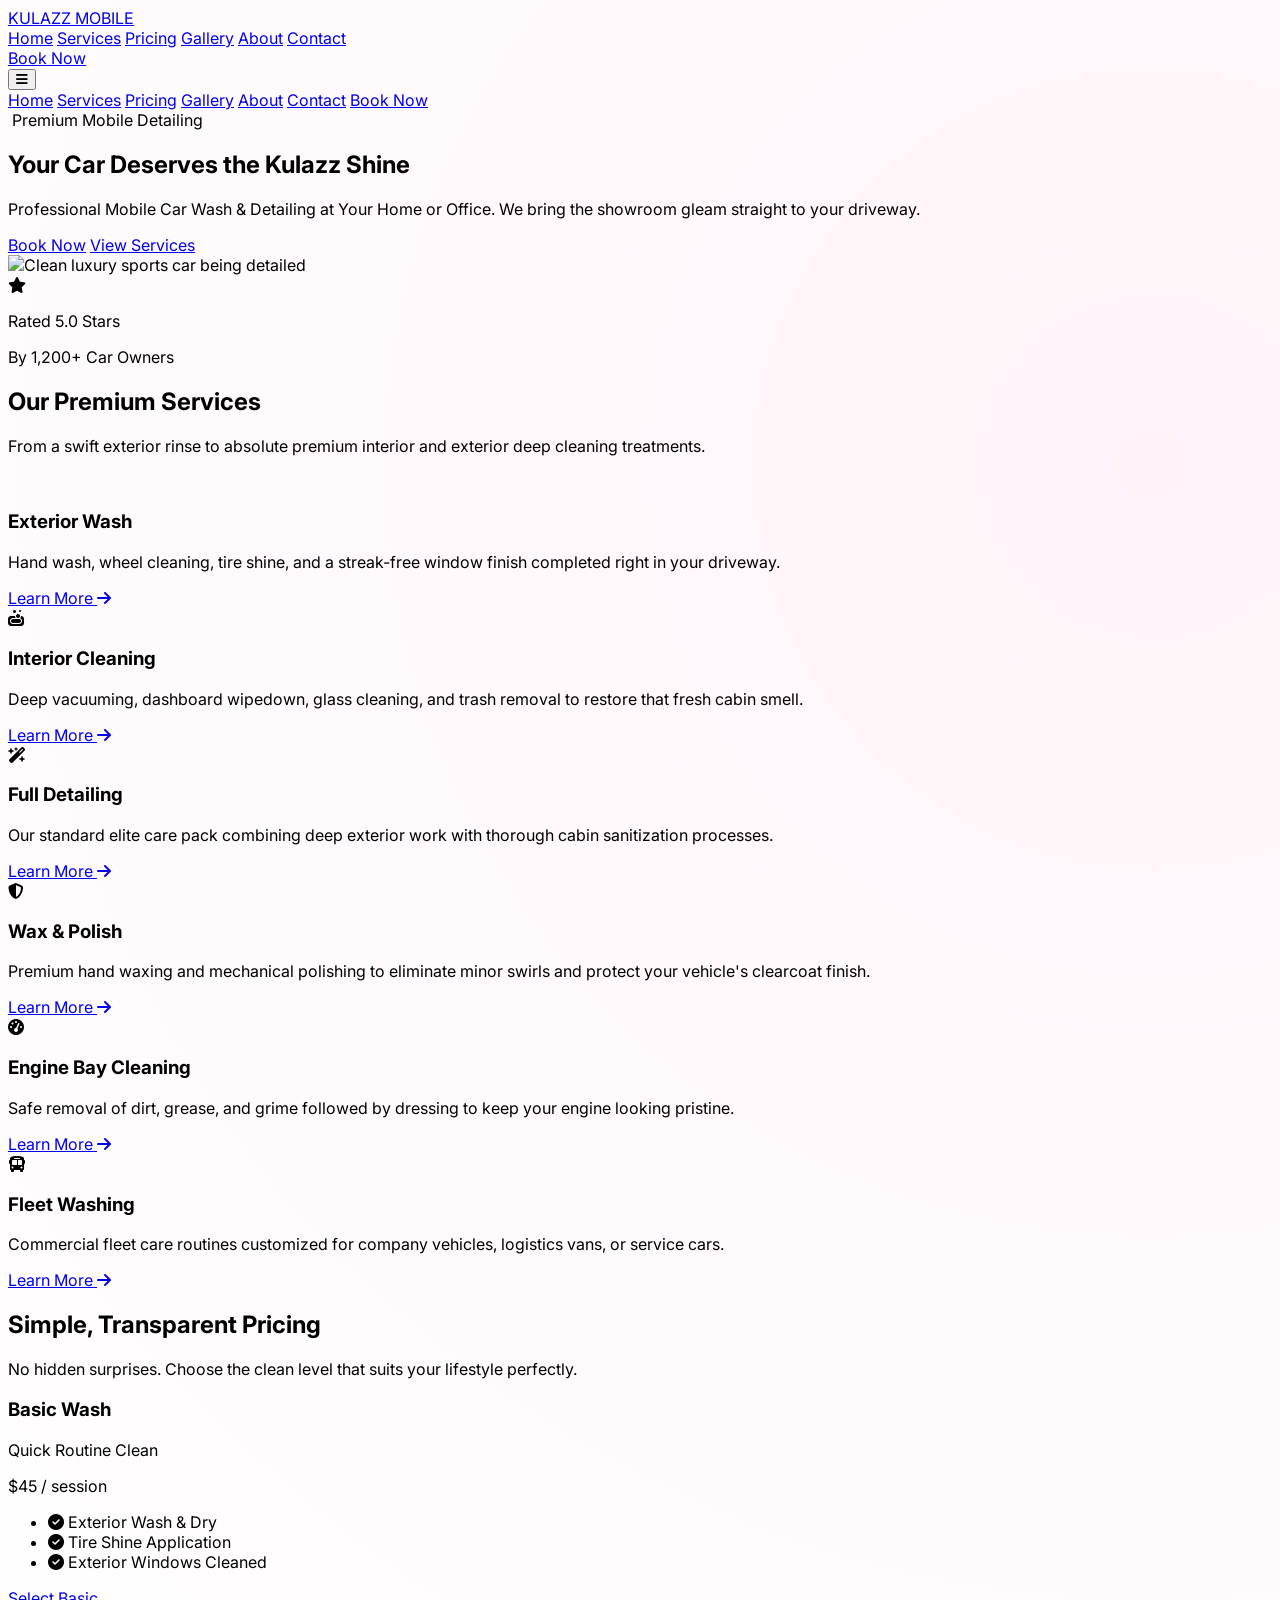
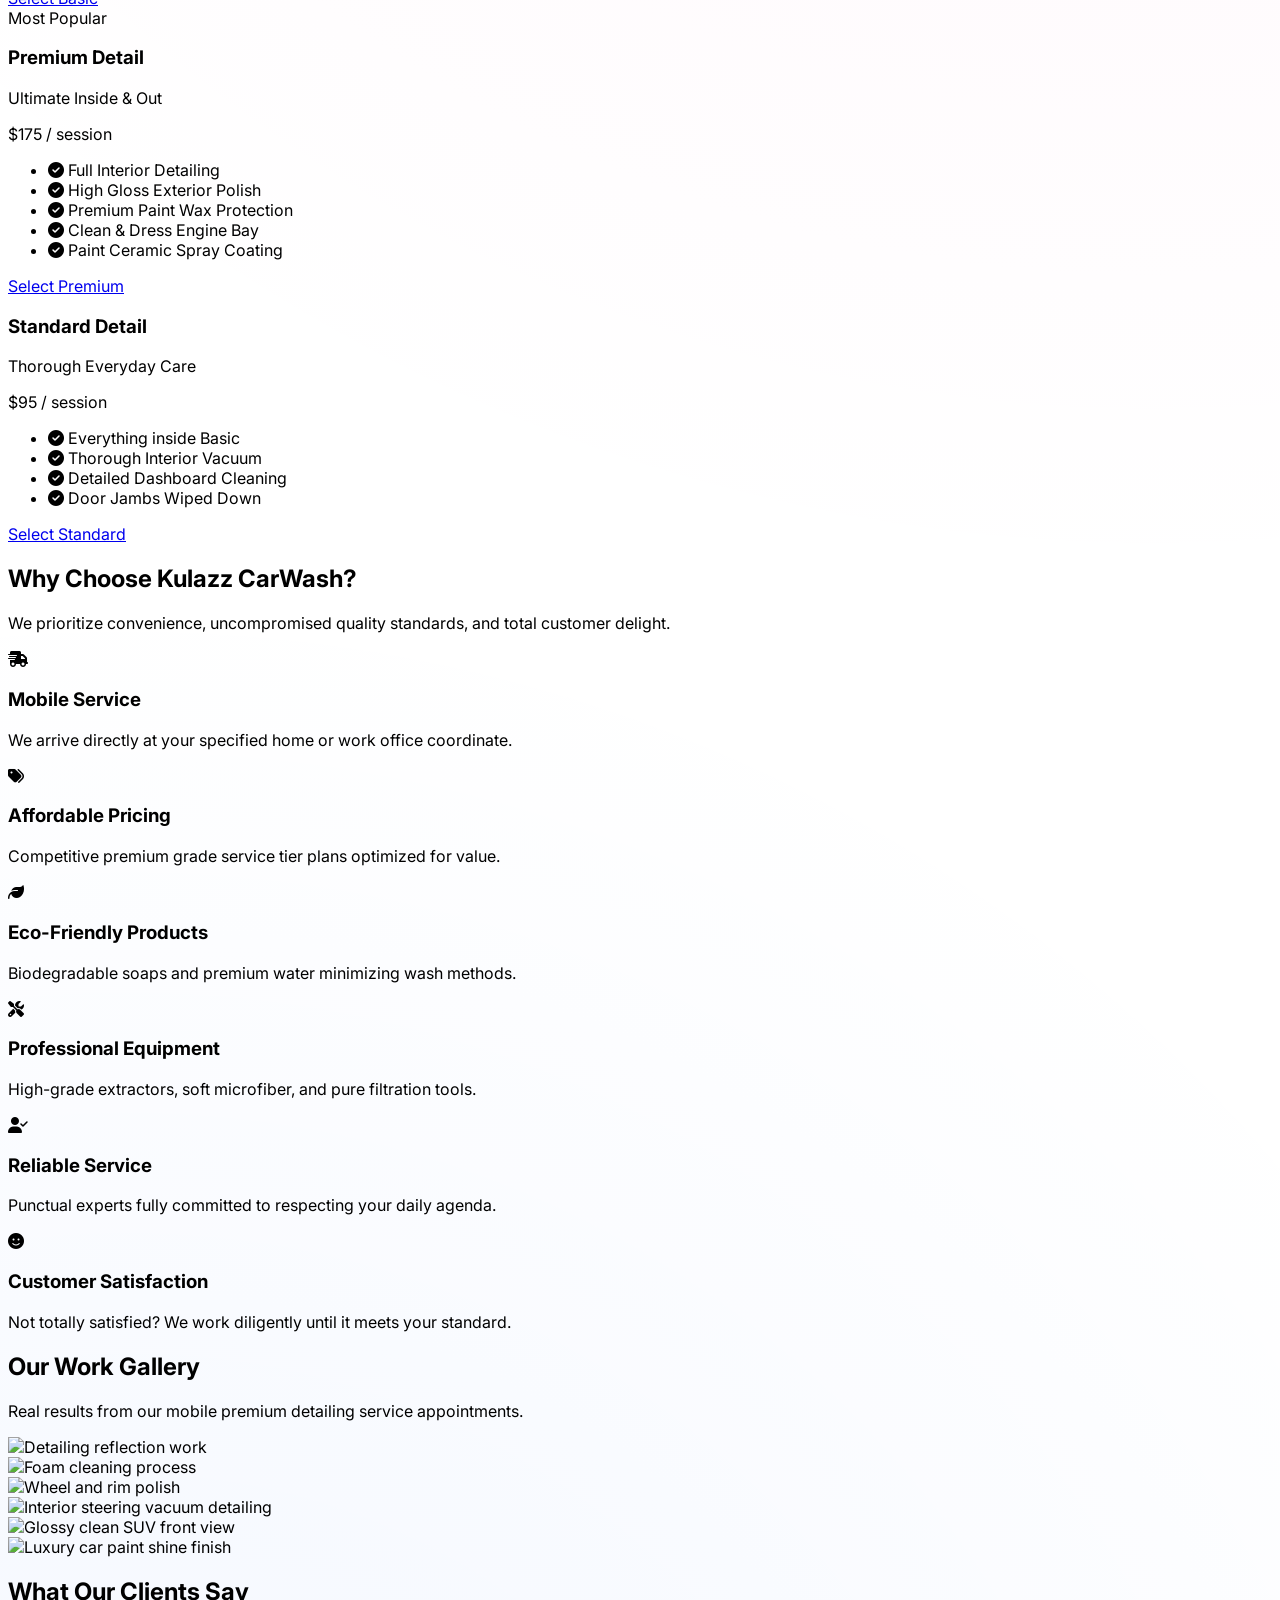
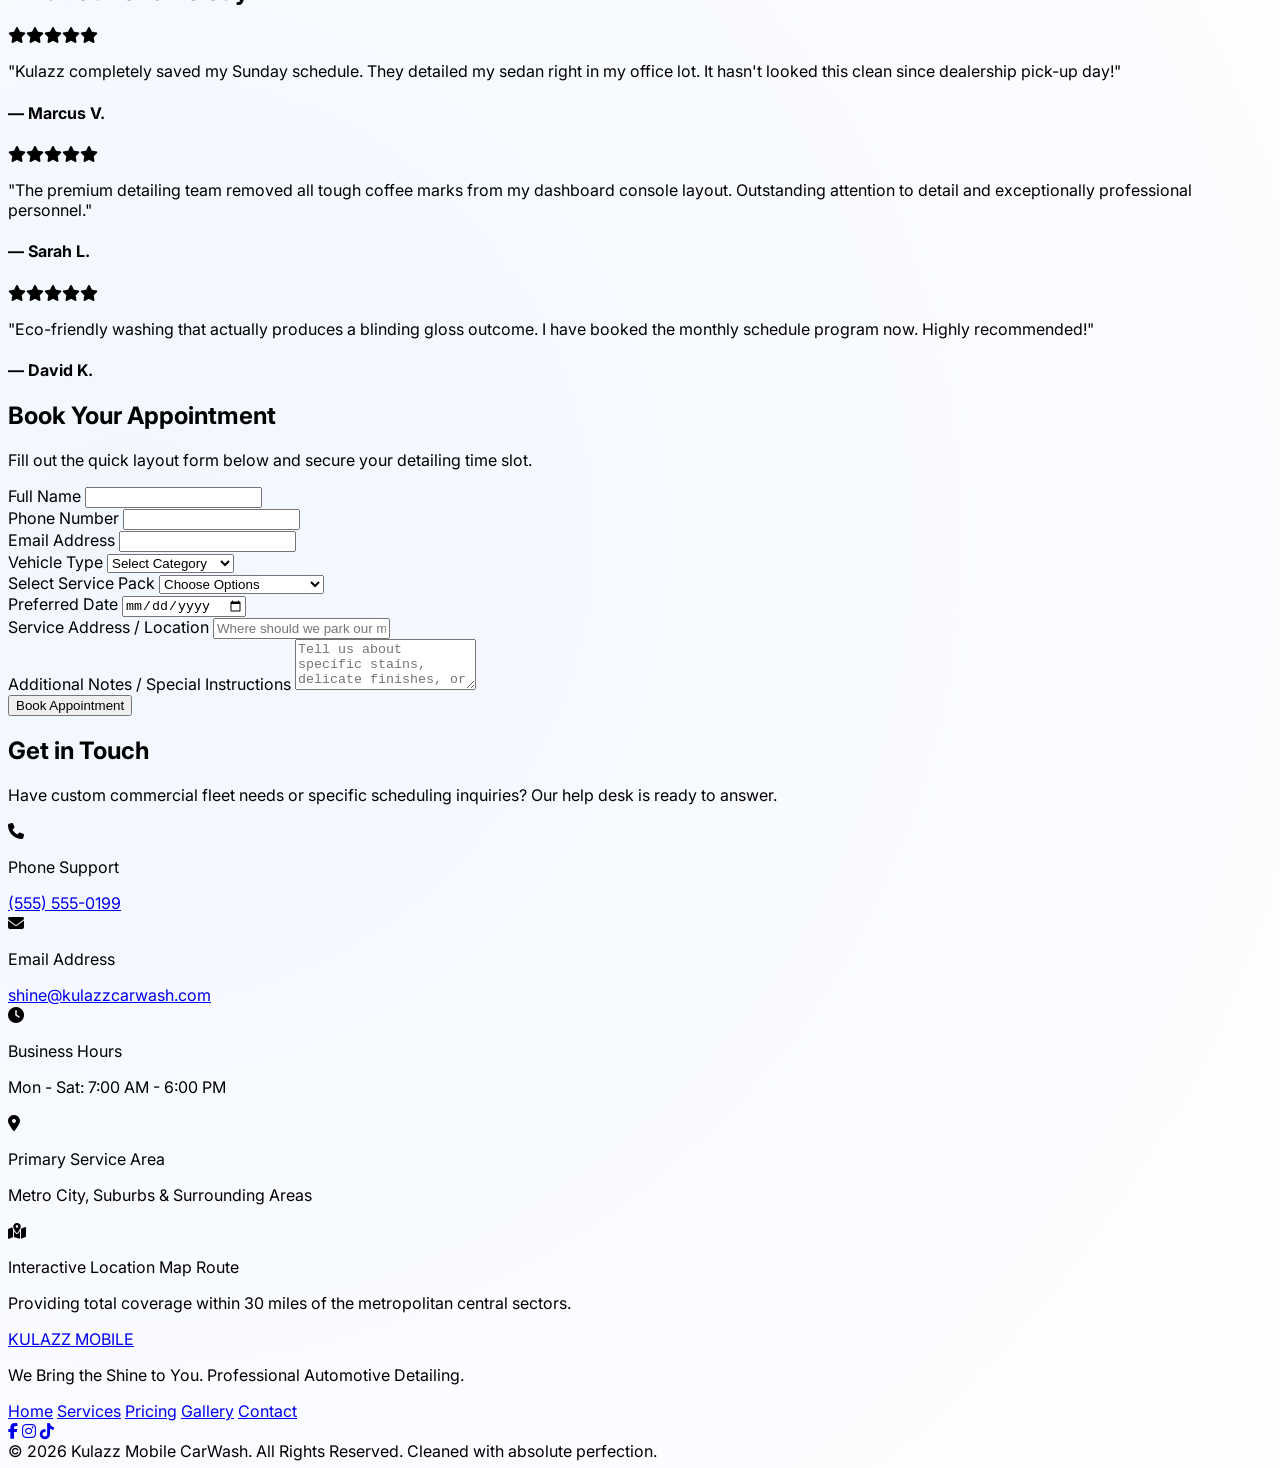
==== Demos/kulazzcw/index.html @ f1c5a208 "Create index.html" ====
<!DOCTYPE html>
<html lang="en" class="scroll-smooth">
<head>
    <meta charset="UTF-8">
    <meta name="viewport" content="width=device-width, initial-scale=1.0">
    <title>Kulazz Mobile CarWash | We Bring the Shine to You</title>
    <meta name="description" content="Professional mobile car wash and detailing services at your home or office. Book your appointment with Kulazz Mobile CarWash today!">
    <script src="https://cdn.tailwindcss.com"></script>
    <script>
        tailwind.config = {
            theme: {
                extend: {
                    colors: {
                        brandYellow: '#FFD400',
                        brandBlue: '#0057FF',
                        brandPink: '#FF2D95',
                    },
                    fontFamily: {
                        sans: ['Inter', 'sans-serif'],
                    }
                }
            }
        }
    </script>
    <link href="https://fonts.googleapis.com/css2?family=Inter:wght@300;400;600;700;800&display=swap" rel="stylesheet">
    <link rel="stylesheet" href="https://cdnjs.cloudflare.com/ajax/libs/font-awesome/6.4.0/css/all.min.css">
    
    <style>
        body { font-family: 'Inter', sans-serif; }
        .fade-in-section {
            opacity: 0;
            transform: translateY(20px);
            transition: opacity 0.6s ease-out, transform 0.6s ease-out;
        }
        .fade-in-section.is-visible {
            opacity: 1;
            transform: translateY(0);
        }
        /* Custom Paint Splash Accent Graphic Overlay */
        .paint-splash-bg {
            background-image: radial-gradient(circle at 90% 10%, rgba(255, 45, 149, 0.05) 0%, transparent 40%),
                              radial-gradient(circle at 10% 80%, rgba(0, 87, 255, 0.05) 0%, transparent 40%);
        }
    </style>
</head>
<body class="bg-white text-gray-800 antialiased paint-splash-bg">

    <header id="navbar" class="fixed top-0 left-0 w-full z-50 transition-all duration-300 bg-transparent py-4">
        <div class="max-w-7xl mx-auto px-4 sm:px-6 lg:px-8 flex items-center justify-between">
            <a href="#home" class="flex items-center space-x-2 text-xl font-extrabold tracking-tight">
                <span class="text-brandBlue">KULAZZ</span>
                <span class="text-brandYellow">MOBILE</span>
            </a>
            
            <nav class="hidden md:flex items-center space-x-8 font-semibold text-sm">
                <a href="#home" class="hover:text-brandBlue transition-colors">Home</a>
                <a href="#services" class="hover:text-brandBlue transition-colors">Services</a>
                <a href="#pricing" class="hover:text-brandBlue transition-colors">Pricing</a>
                <a href="#gallery" class="hover:text-brandBlue transition-colors">Gallery</a>
                <a href="#about" class="hover:text-brandBlue transition-colors">About</a>
                <a href="#contact" class="hover:text-brandBlue transition-colors">Contact</a>
            </nav>

            <div class="hidden md:block">
                <a href="#booking" class="bg-brandBlue text-white px-5 py-2.5 rounded-full font-bold text-sm tracking-wide hover:bg-opacity-90 shadow-lg shadow-blue-500/20 transition-all transform hover:-translate-y-0.5">Book Now</a>
            </div>

            <button id="menu-btn" class="md:hidden text-gray-800 focus:outline-none" aria-label="Toggle Menu">
                <i class="fa-solid fa-bars text-2xl"></i>
            </button>
        </div>

        <div id="mobile-menu" class="hidden md:hidden absolute top-full left-0 w-full bg-white border-t border-gray-100 shadow-xl py-4 flex flex-col space-y-4 px-6 font-semibold">
            <a href="#home" class="mobile-link hover:text-brandBlue transition-colors">Home</a>
            <a href="#services" class="mobile-link hover:text-brandBlue transition-colors">Services</a>
            <a href="#pricing" class="mobile-link hover:text-brandBlue transition-colors">Pricing</a>
            <a href="#gallery" class="mobile-link hover:text-brandBlue transition-colors">Gallery</a>
            <a href="#about" class="mobile-link hover:text-brandBlue transition-colors">About</a>
            <a href="#contact" class="mobile-link hover:text-brandBlue transition-colors">Contact</a>
            <a href="#booking" class="mobile-link bg-brandBlue text-white text-center py-2.5 rounded-xl font-bold">Book Now</a>
        </div>
    </header>

    <section id="home" class="relative min-h-screen flex items-center pt-24 overflow-hidden bg-gradient-to-br from-slate-50 via-white to-blue-50">
        <div class="absolute top-1/4 left-10 w-24 h-24 bg-brandYellow/10 rounded-full blur-xl animate-pulse"></div>
        <div class="absolute bottom-1/4 right-10 w-32 h-32 bg-brandPink/10 rounded-full blur-2xl animate-pulse" style="animation-delay: 2s;"></div>
        
        <div class="max-w-7xl mx-auto px-4 sm:px-6 lg:px-8 grid md:grid-cols-2 gap-12 items-center relative z-10 w-full py-12">
            <div class="space-y-6 text-center md:text-left">
                <span class="inline-block bg-brandPink/10 text-brandPink font-bold text-xs uppercase tracking-widest px-4 py-1.5 rounded-full">
                    <i class="fa-solid fa-sparkles mr-1"></i> Premium Mobile Detailing
                </span>
                <h1 class="text-4xl sm:text-5xl lg:text-6xl font-black tracking-tight text-slate-900 leading-tight">
                    Your Car Deserves the <span class="text-transparent bg-clip-text bg-gradient-to-r from-brandBlue to-brandPink">Kulazz Shine</span>
                </h1>
                <p class="text-lg text-gray-600 max-w-lg mx-auto md:mx-0">
                    Professional Mobile Car Wash & Detailing at Your Home or Office. We bring the showroom gleam straight to your driveway.
                </p>
                <div class="flex flex-col sm:flex-row items-center justify-center md:justify-start gap-4 pt-2">
                    <a href="#booking" class="w-full sm:w-auto text-center bg-brandBlue text-white font-bold px-8 py-4 rounded-xl shadow-xl shadow-blue-600/20 hover:bg-opacity-90 transform hover:-translate-y-1 transition-all">Book Now</a>
                    <a href="#services" class="w-full sm:w-auto text-center bg-white text-slate-800 border border-slate-200 font-bold px-8 py-4 rounded-xl hover:bg-slate-50 transform hover:-translate-y-1 transition-all">View Services</a>
                </div>
            </div>
            <div class="relative flex justify-center">
                <div class="w-full max-w-lg aspect-[4/3] rounded-3xl overflow-hidden shadow-2xl relative border-4 border-white">
                    <img src="https://images.unsplash.com/photo-1601362840469-51e4d8d59085?auto=format&fit=crop&q=80&w=800" alt="Clean luxury sports car being detailed" class="w-full h-full object-cover">
                    <div class="absolute bottom-4 left-4 bg-white/90 backdrop-blur-sm p-4 rounded-2xl shadow-lg flex items-center space-x-3">
                        <div class="bg-brandYellow p-2 rounded-xl text-slate-900"><i class="fa-solid fa-star"></i></div>
                        <div>
                            <p class="text-xs text-gray-500 font-semibold">Rated 5.0 Stars</p>
                            <p class="text-sm font-bold text-slate-900">By 1,200+ Car Owners</p>
                        </div>
                    </div>
                </div>
            </div>
        </div>
    </section>

    <section id="services" class="py-24 bg-white fade-in-section">
        <div class="max-w-7xl mx-auto px-4 sm:px-6 lg:px-8">
            <div class="text-center max-w-3xl mx-auto mb-16">
                <h2 class="text-3xl sm:text-4xl font-extrabold text-slate-900 tracking-tight">Our Premium Services</h2>
                <div class="h-1 w-20 bg-brandBlue mx-auto mt-4 rounded-full"></div>
                <p class="text-gray-600 mt-4 text-base">From a swift exterior rinse to absolute premium interior and exterior deep cleaning treatments.</p>
            </div>

            <div class="grid sm:grid-cols-2 lg:grid-cols-3 gap-8">
                <div class="bg-slate-50 rounded-2xl p-8 border border-slate-100 hover:shadow-xl hover:-translate-y-2 transition-all group">
                    <div class="w-12 h-12 rounded-xl bg-brandBlue text-white flex items-center justify-center text-xl mb-6 shadow-md shadow-blue-500/10 group-hover:bg-brandPink transition-colors">
                        <i class="fa-solid fa-car-wash"></i>
                    </div>
                    <h3 class="text-xl font-bold text-slate-900 mb-3">Exterior Wash</h3>
                    <p class="text-gray-600 text-sm leading-relaxed mb-6">Hand wash, wheel cleaning, tire shine, and a streak-free window finish completed right in your driveway.</p>
                    <a href="#booking" class="text-sm font-bold text-brandBlue hover:text-brandPink inline-flex items-center">Learn More <i class="fa-solid fa-arrow-right ml-1 text-xs"></i></a>
                </div>
                <div class="bg-slate-50 rounded-2xl p-8 border border-slate-100 hover:shadow-xl hover:-translate-y-2 transition-all group">
                    <div class="w-12 h-12 rounded-xl bg-brandBlue text-white flex items-center justify-center text-xl mb-6 shadow-md shadow-blue-500/10 group-hover:bg-brandPink transition-colors">
                        <i class="fa-solid fa-soap"></i>
                    </div>
                    <h3 class="text-xl font-bold text-slate-900 mb-3">Interior Cleaning</h3>
                    <p class="text-gray-600 text-sm leading-relaxed mb-6">Deep vacuuming, dashboard wipedown, glass cleaning, and trash removal to restore that fresh cabin smell.</p>
                    <a href="#booking" class="text-sm font-bold text-brandBlue hover:text-brandPink inline-flex items-center">Learn More <i class="fa-solid fa-arrow-right ml-1 text-xs"></i></a>
                </div>
                <div class="bg-slate-50 rounded-2xl p-8 border border-slate-100 hover:shadow-xl hover:-translate-y-2 transition-all group">
                    <div class="w-12 h-12 rounded-xl bg-brandBlue text-white flex items-center justify-center text-xl mb-6 shadow-md shadow-blue-500/10 group-hover:bg-brandPink transition-colors">
                        <i class="fa-solid fa-wand-magic-sparkles"></i>
                    </div>
                    <h3 class="text-xl font-bold text-slate-900 mb-3">Full Detailing</h3>
                    <p class="text-gray-600 text-sm leading-relaxed mb-6">Our standard elite care pack combining deep exterior work with thorough cabin sanitization processes.</p>
                    <a href="#booking" class="text-sm font-bold text-brandBlue hover:text-brandPink inline-flex items-center">Learn More <i class="fa-solid fa-arrow-right ml-1 text-xs"></i></a>
                </div>
                <div class="bg-slate-50 rounded-2xl p-8 border border-slate-100 hover:shadow-xl hover:-translate-y-2 transition-all group">
                    <div class="w-12 h-12 rounded-xl bg-brandBlue text-white flex items-center justify-center text-xl mb-6 shadow-md shadow-blue-500/10 group-hover:bg-brandPink transition-colors">
                        <i class="fa-solid fa-shield-halved"></i>
                    </div>
                    <h3 class="text-xl font-bold text-slate-900 mb-3">Wax & Polish</h3>
                    <p class="text-gray-600 text-sm leading-relaxed mb-6">Premium hand waxing and mechanical polishing to eliminate minor swirls and protect your vehicle's clearcoat finish.</p>
                    <a href="#booking" class="text-sm font-bold text-brandBlue hover:text-brandPink inline-flex items-center">Learn More <i class="fa-solid fa-arrow-right ml-1 text-xs"></i></a>
                </div>
                <div class="bg-slate-50 rounded-2xl p-8 border border-slate-100 hover:shadow-xl hover:-translate-y-2 transition-all group">
                    <div class="w-12 h-12 rounded-xl bg-brandBlue text-white flex items-center justify-center text-xl mb-6 shadow-md shadow-blue-500/10 group-hover:bg-brandPink transition-colors">
                        <i class="fa-solid fa-gauge-high"></i>
                    </div>
                    <h3 class="text-xl font-bold text-slate-900 mb-3">Engine Bay Cleaning</h3>
                    <p class="text-gray-600 text-sm leading-relaxed mb-6">Safe removal of dirt, grease, and grime followed by dressing to keep your engine looking pristine.</p>
                    <a href="#booking" class="text-sm font-bold text-brandBlue hover:text-brandPink inline-flex items-center">Learn More <i class="fa-solid fa-arrow-right ml-1 text-xs"></i></a>
                </div>
                <div class="bg-slate-50 rounded-2xl p-8 border border-slate-100 hover:shadow-xl hover:-translate-y-2 transition-all group">
                    <div class="w-12 h-12 rounded-xl bg-brandBlue text-white flex items-center justify-center text-xl mb-6 shadow-md shadow-blue-500/10 group-hover:bg-brandPink transition-colors">
                        <i class="fa-solid fa-bus"></i>
                    </div>
                    <h3 class="text-xl font-bold text-slate-900 mb-3">Fleet Washing</h3>
                    <p class="text-gray-600 text-sm leading-relaxed mb-6">Commercial fleet care routines customized for company vehicles, logistics vans, or service cars.</p>
                    <a href="#booking" class="text-sm font-bold text-brandBlue hover:text-brandPink inline-flex items-center">Learn More <i class="fa-solid fa-arrow-right ml-1 text-xs"></i></a>
                </div>
            </div>
        </div>
    </section>

    <section id="pricing" class="py-24 bg-slate-50 fade-in-section">
        <div class="max-w-7xl mx-auto px-4 sm:px-6 lg:px-8">
            <div class="text-center max-w-3xl mx-auto mb-16">
                <h2 class="text-3xl sm:text-4xl font-extrabold text-slate-900 tracking-tight">Simple, Transparent Pricing</h2>
                <div class="h-1 w-20 bg-brandPink mx-auto mt-4 rounded-full"></div>
                <p class="text-gray-600 mt-4 text-base">No hidden surprises. Choose the clean level that suits your lifestyle perfectly.</p>
            </div>

            <div class="grid lg:grid-cols-3 gap-8 items-stretch">
                <div class="bg-white border border-slate-200 rounded-3xl p-8 shadow-sm flex flex-col justify-between transform hover:scale-[1.02] transition-all">
                    <div>
                        <h3 class="text-xl font-bold text-slate-900 mb-2">Basic Wash</h3>
                        <p class="text-gray-500 text-xs uppercase tracking-wider font-semibold">Quick Routine Clean</p>
                        <div class="my-6">
                            <span class="text-4xl font-black text-slate-900">$45</span>
                            <span class="text-gray-500 text-sm">/ session</span>
                        </div>
                        <ul class="space-y-4 border-t border-slate-100 pt-6 text-sm text-gray-600">
                            <li class="flex items-center"><i class="fa-solid fa-circle-check text-brandBlue mr-3"></i> Exterior Wash & Dry</li>
                            <li class="flex items-center"><i class="fa-solid fa-circle-check text-brandBlue mr-3"></i> Tire Shine Application</li>
                            <li class="flex items-center"><i class="fa-solid fa-circle-check text-brandBlue mr-3"></i> Exterior Windows Cleaned</li>
                        </ul>
                    </div>
                    <a href="#booking" class="mt-8 block text-center bg-slate-100 text-slate-800 font-bold py-3.5 px-6 rounded-xl hover:bg-slate-200 transition-colors">Select Basic</a>
                </div>

                <div class="bg-white border-2 border-brandBlue rounded-3xl p-8 shadow-xl flex flex-col justify-between transform lg:scale-105 relative z-10">
                    <span class="absolute top-0 right-1/2 translate-x-1/2 -translate-y-1/2 bg-brandBlue text-white font-bold text-xs uppercase tracking-widest px-4 py-1.5 rounded-full shadow-md shadow-blue-500/20">Most Popular</span>
                    <div>
                        <h3 class="text-xl font-bold text-slate-900 mb-2">Premium Detail</h3>
                        <p class="text-brandPink text-xs uppercase tracking-wider font-semibold">Ultimate Inside & Out</p>
                        <div class="my-6">
                            <span class="text-4xl font-black text-slate-900">$175</span>
                            <span class="text-gray-500 text-sm">/ session</span>
                        </div>
                        <ul class="space-y-4 border-t border-slate-100 pt-6 text-sm text-gray-600">
                            <li class="flex items-center font-semibold text-slate-900"><i class="fa-solid fa-circle-check text-brandPink mr-3"></i> Full Interior Detailing</li>
                            <li class="flex items-center"><i class="fa-solid fa-circle-check text-brandPink mr-3"></i> High Gloss Exterior Polish</li>
                            <li class="flex items-center"><i class="fa-solid fa-circle-check text-brandPink mr-3"></i> Premium Paint Wax Protection</li>
                            <li class="flex items-center"><i class="fa-solid fa-circle-check text-brandPink mr-3"></i> Clean & Dress Engine Bay</li>
                            <li class="flex items-center text-gray-400 line-through"><i class="fa-solid fa-circle-check mr-3"></i> Paint Ceramic Spray Coating</li>
                        </ul>
                    </div>
                    <a href="#booking" class="mt-8 block text-center bg-brandBlue text-white font-bold py-3.5 px-6 rounded-xl shadow-lg shadow-blue-500/20 hover:bg-opacity-90 transition-all">Select Premium</a>
                </div>

                <div class="bg-white border border-slate-200 rounded-3xl p-8 shadow-sm flex flex-col justify-between transform hover:scale-[1.02] transition-all">
                    <div>
                        <h3 class="text-xl font-bold text-slate-900 mb-2">Standard Detail</h3>
                        <p class="text-gray-500 text-xs uppercase tracking-wider font-semibold">Thorough Everyday Care</p>
                        <div class="my-6">
                            <span class="text-4xl font-black text-slate-900">$95</span>
                            <span class="text-gray-500 text-sm">/ session</span>
                        </div>
                        <ul class="space-y-4 border-t border-slate-100 pt-6 text-sm text-gray-600">
                            <li class="flex items-center"><i class="fa-solid fa-circle-check text-brandBlue mr-3"></i> Everything inside Basic</li>
                            <li class="flex items-center"><i class="fa-solid fa-circle-check text-brandBlue mr-3"></i> Thorough Interior Vacuum</li>
                            <li class="flex items-center"><i class="fa-solid fa-circle-check text-brandBlue mr-3"></i> Detailed Dashboard Cleaning</li>
                            <li class="flex items-center"><i class="fa-solid fa-circle-check text-brandBlue mr-3"></i> Door Jambs Wiped Down</li>
                        </ul>
                    </div>
                    <a href="#booking" class="mt-8 block text-center bg-slate-100 text-slate-800 font-bold py-3.5 px-6 rounded-xl hover:bg-slate-200 transition-colors">Select Standard</a>
                </div>
            </div>
        </div>
    </section>

    <section id="about" class="py-24 bg-white fade-in-section">
        <div class="max-w-7xl mx-auto px-4 sm:px-6 lg:px-8">
            <div class="text-center max-w-3xl mx-auto mb-16">
                <h2 class="text-3xl sm:text-4xl font-extrabold text-slate-900 tracking-tight">Why Choose Kulazz CarWash?</h2>
                <div class="h-1 w-20 bg-brandYellow mx-auto mt-4 rounded-full"></div>
                <p class="text-gray-600 mt-4 text-base">We prioritize convenience, uncompromised quality standards, and total customer delight.</p>
            </div>

            <div class="grid sm:grid-cols-2 lg:grid-cols-3 gap-8 text-center sm:text-left">
                <div class="flex flex-col sm:flex-row items-center sm:items-start space-y-4 sm:space-y-0 sm:space-x-5 p-4">
                    <div class="w-12 h-12 shrink-0 rounded-2xl bg-brandYellow text-slate-900 flex items-center justify-center text-xl font-bold shadow-md"><i class="fa-solid fa-truck-fast"></i></div>
                    <div>
                        <h3 class="text-lg font-bold text-slate-900 mb-1">Mobile Service</h3>
                        <p class="text-gray-600 text-sm">We arrive directly at your specified home or work office coordinate.</p>
                    </div>
                </div>
                <div class="flex flex-col sm:flex-row items-center sm:items-start space-y-4 sm:space-y-0 sm:space-x-5 p-4">
                    <div class="w-12 h-12 shrink-0 rounded-2xl bg-brandYellow text-slate-900 flex items-center justify-center text-xl font-bold shadow-md"><i class="fa-solid fa-tags"></i></div>
                    <div>
                        <h3 class="text-lg font-bold text-slate-900 mb-1">Affordable Pricing</h3>
                        <p class="text-gray-600 text-sm">Competitive premium grade service tier plans optimized for value.</p>
                    </div>
                </div>
                <div class="flex flex-col sm:flex-row items-center sm:items-start space-y-4 sm:space-y-0 sm:space-x-5 p-4">
                    <div class="w-12 h-12 shrink-0 rounded-2xl bg-brandYellow text-slate-900 flex items-center justify-center text-xl font-bold shadow-md"><i class="fa-solid fa-leaf"></i></div>
                    <div>
                        <h3 class="text-lg font-bold text-slate-900 mb-1">Eco-Friendly Products</h3>
                        <p class="text-gray-600 text-sm">Biodegradable soaps and premium water minimizing wash methods.</p>
                    </div>
                </div>
                <div class="flex flex-col sm:flex-row items-center sm:items-start space-y-4 sm:space-y-0 sm:space-x-5 p-4">
                    <div class="w-12 h-12 shrink-0 rounded-2xl bg-brandYellow text-slate-900 flex items-center justify-center text-xl font-bold shadow-md"><i class="fa-solid fa-screwdriver-wrench"></i></div>
                    <div>
                        <h3 class="text-lg font-bold text-slate-900 mb-1">Professional Equipment</h3>
                        <p class="text-gray-600 text-sm">High-grade extractors, soft microfiber, and pure filtration tools.</p>
                    </div>
                </div>
                <div class="flex flex-col sm:flex-row items-center sm:items-start space-y-4 sm:space-y-0 sm:space-x-5 p-4">
                    <div class="w-12 h-12 shrink-0 rounded-2xl bg-brandYellow text-slate-900 flex items-center justify-center text-xl font-bold shadow-md"><i class="fa-solid fa-user-check"></i></div>
                    <div>
                        <h3 class="text-lg font-bold text-slate-900 mb-1">Reliable Service</h3>
                        <p class="text-gray-600 text-sm">Punctual experts fully committed to respecting your daily agenda.</p>
                    </div>
                </div>
                <div class="flex flex-col sm:flex-row items-center sm:items-start space-y-4 sm:space-y-0 sm:space-x-5 p-4">
                    <div class="w-12 h-12 shrink-0 rounded-2xl bg-brandYellow text-slate-900 flex items-center justify-center text-xl font-bold shadow-md"><i class="fa-solid fa-face-smile"></i></div>
                    <div>
                        <h3 class="text-lg font-bold text-slate-900 mb-1">Customer Satisfaction</h3>
                        <p class="text-gray-600 text-sm">Not totally satisfied? We work diligently until it meets your standard.</p>
                    </div>
                </div>
            </div>
        </div>
    </section>

    <section id="gallery" class="py-24 bg-slate-50 fade-in-section">
        <div class="max-w-7xl mx-auto px-4 sm:px-6 lg:px-8">
            <div class="text-center max-w-3xl mx-auto mb-16">
                <h2 class="text-3xl sm:text-4xl font-extrabold text-slate-900 tracking-tight">Our Work Gallery</h2>
                <div class="h-1 w-20 bg-brandBlue mx-auto mt-4 rounded-full"></div>
                <p class="text-gray-600 mt-4 text-base">Real results from our mobile premium detailing service appointments.</p>
            </div>

            <div class="grid grid-cols-2 md:grid-cols-3 gap-4 md:gap-6">
                <div class="overflow-hidden rounded-2xl shadow-sm bg-slate-200 aspect-[4/3]">
                    <img src="https://images.unsplash.com/photo-1520340356584-f9917d1eea6f?auto=format&fit=crop&q=80&w=600" alt="Detailing reflection work" class="w-full h-full object-cover transition-transform duration-500 hover:scale-110">
                </div>
                <div class="overflow-hidden rounded-2xl shadow-sm bg-slate-200 aspect-[4/3]">
                    <img src="https://images.unsplash.com/photo-1552930294-6b595f4c2974?auto=format&fit=crop&q=80&w=600" alt="Foam cleaning process" class="w-full h-full object-cover transition-transform duration-500 hover:scale-110">
                </div>
                <div class="overflow-hidden rounded-2xl shadow-sm bg-slate-200 aspect-[4/3]">
                    <img src="https://images.unsplash.com/photo-1619642751034-765dfdf7c58e?auto=format&fit=crop&q=80&w=600" alt="Wheel and rim polish" class="w-full h-full object-cover transition-transform duration-500 hover:scale-110">
                </div>
                <div class="overflow-hidden rounded-2xl shadow-sm bg-slate-200 aspect-[4/3]">
                    <img src="https://images.unsplash.com/photo-1607860108855-64acf2078ed9?auto=format&fit=crop&q=80&w=600" alt="Interior steering vacuum detailing" class="w-full h-full object-cover transition-transform duration-500 hover:scale-110">
                </div>
                <div class="overflow-hidden rounded-2xl shadow-sm bg-slate-200 aspect-[4/3]">
                    <img src="https://images.unsplash.com/photo-1563720223185-11003d516935?auto=format&fit=crop&q=80&w=600" alt="Glossy clean SUV front view" class="w-full h-full object-cover transition-transform duration-500 hover:scale-110">
                </div>
                <div class="overflow-hidden rounded-2xl shadow-sm bg-slate-200 aspect-[4/3]">
                    <img src="https://images.unsplash.com/photo-1492144534655-ae79c964c9d7?auto=format&fit=crop&q=80&w=600" alt="Luxury car paint shine finish" class="w-full h-full object-cover transition-transform duration-500 hover:scale-110">
                </div>
            </div>
        </div>
    </section>

    <section class="py-24 bg-white fade-in-section">
        <div class="max-w-7xl mx-auto px-4 sm:px-6 lg:px-8">
            <div class="text-center max-w-3xl mx-auto mb-16">
                <h2 class="text-3xl sm:text-4xl font-extrabold text-slate-900 tracking-tight">What Our Clients Say</h2>
                <div class="h-1 w-20 bg-brandPink mx-auto mt-4 rounded-full"></div>
            </div>

            <div class="grid md:grid-cols-3 gap-8">
                <div class="bg-slate-50 rounded-2xl p-8 relative border border-slate-100 shadow-sm">
                    <div class="text-brandYellow mb-4 flex">
                        <i class="fa-solid fa-star"></i><i class="fa-solid fa-star"></i><i class="fa-solid fa-star"></i><i class="fa-solid fa-star"></i><i class="fa-solid fa-star"></i>
                    </div>
                    <p class="text-gray-600 text-sm italic leading-relaxed mb-6">"Kulazz completely saved my Sunday schedule. They detailed my sedan right in my office lot. It hasn't looked this clean since dealership pick-up day!"</p>
                    <h4 class="font-bold text-slate-900 text-sm">— Marcus V.</h4>
                </div>
                <div class="bg-slate-50 rounded-2xl p-8 relative border border-slate-100 shadow-sm">
                    <div class="text-brandYellow mb-4 flex">
                        <i class="fa-solid fa-star"></i><i class="fa-solid fa-star"></i><i class="fa-solid fa-star"></i><i class="fa-solid fa-star"></i><i class="fa-solid fa-star"></i>
                    </div>
                    <p class="text-gray-600 text-sm italic leading-relaxed mb-6">"The premium detailing team removed all tough coffee marks from my dashboard console layout. Outstanding attention to detail and exceptionally professional personnel."</p>
                    <h4 class="font-bold text-slate-900 text-sm">— Sarah L.</h4>
                </div>
                <div class="bg-slate-50 rounded-2xl p-8 relative border border-slate-100 shadow-sm">
                    <div class="text-brandYellow mb-4 flex">
                        <i class="fa-solid fa-star"></i><i class="fa-solid fa-star"></i><i class="fa-solid fa-star"></i><i class="fa-solid fa-star"></i><i class="fa-solid fa-star"></i>
                    </div>
                    <p class="text-gray-600 text-sm italic leading-relaxed mb-6">"Eco-friendly washing that actually produces a blinding gloss outcome. I have booked the monthly schedule program now. Highly recommended!"</p>
                    <h4 class="font-bold text-slate-900 text-sm">— David K.</h4>
                </div>
            </div>
        </div>
    </section>

    <section id="booking" class="py-24 bg-slate-900 text-white relative overflow-hidden fade-in-section">
        <div class="absolute inset-0 opacity-10 bg-[radial-gradient(#0057FF_1px,transparent_1px)] [background-size:16px_16px]"></div>
        <div class="max-w-4xl mx-auto px-4 sm:px-6 lg:px-8 relative z-10">
            <div class="text-center max-w-2xl mx-auto mb-12">
                <h2 class="text-3xl sm:text-4xl font-extrabold tracking-tight">Book Your Appointment</h2>
                <p class="text-slate-400 mt-3 text-sm">Fill out the quick layout form below and secure your detailing time slot.</p>
            </div>

            <form id="bookingForm" class="bg-white text-slate-800 rounded-3xl p-6 sm:p-10 shadow-2xl space-y-6">
                <div class="grid sm:grid-cols-2 gap-6">
                    <div>
                        <label class="block text-xs font-bold text-slate-700 uppercase tracking-wider mb-2">Full Name</label>
                        <input type="text" required class="w-full bg-slate-50 border border-slate-200 rounded-xl px-4 py-3 focus:outline-none focus:border-brandBlue transition-colors text-sm">
                    </div>
                    <div>
                        <label class="block text-xs font-bold text-slate-700 uppercase tracking-wider mb-2">Phone Number</label>
                        <input type="tel" required class="w-full bg-slate-50 border border-slate-200 rounded-xl px-4 py-3 focus:outline-none focus:border-brandBlue transition-colors text-sm">
                    </div>
                </div>

                <div class="grid sm:grid-cols-2 gap-6">
                    <div>
                        <label class="block text-xs font-bold text-slate-700 uppercase tracking-wider mb-2">Email Address</label>
                        <input type="email" required class="w-full bg-slate-50 border border-slate-200 rounded-xl px-4 py-3 focus:outline-none focus:border-brandBlue transition-colors text-sm">
                    </div>
                    <div>
                        <label class="block text-xs font-bold text-slate-700 uppercase tracking-wider mb-2">Vehicle Type</label>
                        <select required class="w-full bg-slate-50 border border-slate-200 rounded-xl px-4 py-3 focus:outline-none focus:border-brandBlue transition-colors text-sm text-slate-600">
                            <option value="">Select Category</option>
                            <option value="sedan">Sedan / Coupe</option>
                            <option value="suv">Crossover / SUV</option>
                            <option value="truck">Truck / Large Van</option>
                        </select>
                    </div>
                </div>

                <div class="grid sm:grid-cols-2 gap-6">
                    <div>
                        <label class="block text-xs font-bold text-slate-700 uppercase tracking-wider mb-2">Select Service Pack</label>
                        <select required class="w-full bg-slate-50 border border-slate-200 rounded-xl px-4 py-3 focus:outline-none focus:border-brandBlue transition-colors text-sm text-slate-600">
                            <option value="">Choose Options</option>
                            <option value="basic">Basic Wash - $45</option>
                            <option value="standard">Standard Detail - $95</option>
                            <option value="premium">Premium Detail - $175</option>
                            <option value="custom">Other Custom Requests</option>
                        </select>
                    </div>
                    <div>
                        <label class="block text-xs font-bold text-slate-700 uppercase tracking-wider mb-2">Preferred Date</label>
                        <input type="date" required class="w-full bg-slate-50 border border-slate-200 rounded-xl px-4 py-3 focus:outline-none focus:border-brandBlue transition-colors text-sm text-slate-600">
                    </div>
                </div>

                <div>
                    <label class="block text-xs font-bold text-slate-700 uppercase tracking-wider mb-2">Service Address / Location</label>
                    <input type="text" required placeholder="Where should we park our mobile van unit?" class="w-full bg-slate-50 border border-slate-200 rounded-xl px-4 py-3 focus:outline-none focus:border-brandBlue transition-colors text-sm">
                </div>

                <div>
                    <label class="block text-xs font-bold text-slate-700 uppercase tracking-wider mb-2">Additional Notes / Special Instructions</label>
                    <textarea rows="3" placeholder="Tell us about specific stains, delicate finishes, or lock box key access instructions..." class="w-full bg-slate-50 border border-slate-200 rounded-xl px-4 py-3 focus:outline-none focus:border-brandBlue transition-colors text-sm"></textarea>
                </div>

                <button type="submit" class="w-full bg-brandBlue text-white font-bold py-4 rounded-xl shadow-xl shadow-blue-600/10 hover:bg-opacity-90 transform active:scale-95 transition-all text-sm tracking-wide uppercase">Book Appointment</button>
            </form>
        </div>
    </section>

    <section id="contact" class="py-24 bg-white fade-in-section">
        <div class="max-w-7xl mx-auto px-4 sm:px-6 lg:px-8 grid lg:grid-cols-12 gap-12 items-start">
            
            <div class="lg:col-span-5 space-y-8">
                <div>
                    <h2 class="text-3xl font-extrabold text-slate-900 tracking-tight">Get in Touch</h2>
                    <div class="h-1 w-16 bg-brandBlue mt-3 rounded-full"></div>
                    <p class="text-gray-600 mt-4 text-sm leading-relaxed">Have custom commercial fleet needs or specific scheduling inquiries? Our help desk is ready to answer.</p>
                </div>

                <div class="space-y-4 text-sm text-gray-700">
                    <div class="flex items-center space-x-4">
                        <div class="w-10 h-10 rounded-xl bg-slate-100 flex items-center justify-center text-brandBlue"><i class="fa-solid fa-phone"></i></div>
                        <div>
                            <p class="font-bold text-slate-900">Phone Support</p>
                            <a href="tel:+15555550199" class="hover:text-brandBlue transition-colors">(555) 555-0199</a>
                        </div>
                    </div>
                    <div class="flex items-center space-x-4">
                        <div class="w-10 h-10 rounded-xl bg-slate-100 flex items-center justify-center text-brandBlue"><i class="fa-solid fa-envelope"></i></div>
                        <div>
                            <p class="font-bold text-slate-900">Email Address</p>
                            <a href="mailto:shine@kulazzcarwash.com" class="hover:text-brandBlue transition-colors">shine@kulazzcarwash.com</a>
                        </div>
                    </div>
                    <div class="flex items-center space-x-4">
                        <div class="w-10 h-10 rounded-xl bg-slate-100 flex items-center justify-center text-brandBlue"><i class="fa-solid fa-clock"></i></div>
                        <div>
                            <p class="font-bold text-slate-900">Business Hours</p>
                            <p>Mon - Sat: 7:00 AM - 6:00 PM</p>
                        </div>
                    </div>
                    <div class="flex items-center space-x-4">
                        <div class="w-10 h-10 rounded-xl bg-slate-100 flex items-center justify-center text-brandBlue"><i class="fa-solid fa-location-dot"></i></div>
                        <div>
                            <p class="font-bold text-slate-900">Primary Service Area</p>
                            <p>Metro City, Suburbs & Surrounding Areas</p>
                        </div>
                    </div>
                </div>
            </div>

            <div class="lg:col-span-7 w-full h-80 lg:h-96 rounded-3xl overflow-hidden shadow-md border border-slate-100 bg-slate-100 relative">
                <div class="absolute inset-0 bg-slate-200 flex flex-col items-center justify-center text-slate-500 p-4 text-center">
                    <i class="fa-solid fa-map-location-dot text-4xl mb-3 text-brandBlue/70"></i>
                    <p class="font-bold text-sm text-slate-800">Interactive Location Map Route</p>
                    <p class="text-xs max-w-xs mt-1">Providing total coverage within 30 miles of the metropolitan central sectors.</p>
                </div>
                </div>
            
        </div>
    </section>

    <footer class="bg-slate-950 text-slate-400 py-12 border-t border-slate-900">
        <div class="max-w-7xl mx-auto px-4 sm:px-6 lg:px-8 grid md:grid-cols-3 gap-8 items-center text-center md:text-left">
            <div>
                <a href="#home" class="flex items-center justify-center md:justify-start space-x-2 text-lg font-extrabold text-white">
                    <span class="text-brandBlue">KULAZZ</span>
                    <span class="text-brandYellow">MOBILE</span>
                </a>
                <p class="text-xs mt-2 text-slate-500">We Bring the Shine to You. Professional Automotive Detailing.</p>
            </div>

            <div class="flex flex-wrap justify-center gap-6 font-semibold text-xs tracking-wide">
                <a href="#home" class="hover:text-white transition-colors">Home</a>
                <a href="#services" class="hover:text-white transition-colors">Services</a>
                <a href="#pricing" class="hover:text-white transition-colors">Pricing</a>
                <a href="#gallery" class="hover:text-white transition-colors">Gallery</a>
                <a href="#contact" class="hover:text-white transition-colors">Contact</a>
            </div>

            <div class="flex justify-center md:justify-end space-x-4 text-lg">
                <a href="#" aria-label="Facebook Account Link" class="w-9 h-9 rounded-full bg-slate-900 flex items-center justify-center hover:text-white hover:bg-brandBlue transition-all"><i class="fa-brands fa-facebook-f text-sm"></i></a>
                <a href="#" aria-label="Instagram Account Link" class="w-9 h-9 rounded-full bg-slate-900 flex items-center justify-center hover:text-white hover:bg-brandPink transition-all"><i class="fa-brands fa-instagram text-sm"></i></a>
                <a href="#" aria-label="TikTok Account Link" class="w-9 h-9 rounded-full bg-slate-900 flex items-center justify-center hover:text-white hover:bg-brandYellow hover:text-slate-900 transition-all"><i class="fa-brands fa-tiktok text-sm"></i></a>
            </div>
        </div>
        <div class="max-w-7xl mx-auto px-4 sm:px-6 lg:px-8 text-center text-[11px] text-slate-600 mt-8 pt-8 border-t border-slate-900/60">
            &copy; 2026 Kulazz Mobile CarWash. All Rights Reserved. Cleaned with absolute perfection.
        </div>
    </footer>

    <script>
        // Sticky Header / Navbar Controller
        const navbar = document.getElementById('navbar');
        window.addEventListener('scroll', () => {
            if (window.scrollY > 20) {
                navbar.classList.remove('bg-transparent', 'py-4');
                navbar.classList.add('bg-white/95', 'backdrop-blur-md', 'py-3', 'shadow-md', 'border-b', 'border-slate-100');
            } else {
                navbar.classList.remove('bg-white/95', 'backdrop-blur-md', 'py-3', 'shadow-md', 'border-b', 'border-slate-100');
                navbar.classList.add('bg-transparent', 'py-4');
            }
        });

        // Mobile Hamburger Toggle Menu Interface
        const menuBtn = document.getElementById('menu-btn');
        const mobileMenu = document.getElementById('mobile-menu');
        const mobileLinks = document.querySelectorAll('.mobile-link');

        menuBtn.addEventListener('click', () => {
            mobileMenu.classList.toggle('hidden');
        });

        mobileLinks.forEach(link => {
            link.addEventListener('click', () => {
                mobileMenu.classList.add('hidden');
            });
        });

        // Dynamic Lightweight Intersection Observer for Fade-In Element Blocks
        const sections = document.querySelectorAll('.fade-in-section');
        const observerOptions = {
            root: null,
            threshold: 0.1,
            rootMargin: '0px 0px -40px 0px'
        };

        const sectionObserver = new IntersectionObserver((entries, observer) => {
            entries.forEach(entry => {
                if (entry.isIntersecting) {
                    entry.target.classList.add('is-visible');
                    observer.unobserve(entry.target);
                }
            });
        }, observerOptions);

        sections.forEach(section => {
            sectionObserver.observe(section);
        });

        // Form Submission Interceptor Mock System
        document.getElementById('bookingForm').addEventListener('submit', (e) => {
            e.preventDefault();
            alert('Thank you! Your booking application profile has been submitted successfully. A Kulazz representative will call you shortly to confirm structural timing.');
            e.target.reset();
        });
    </script>
</body>
</html>
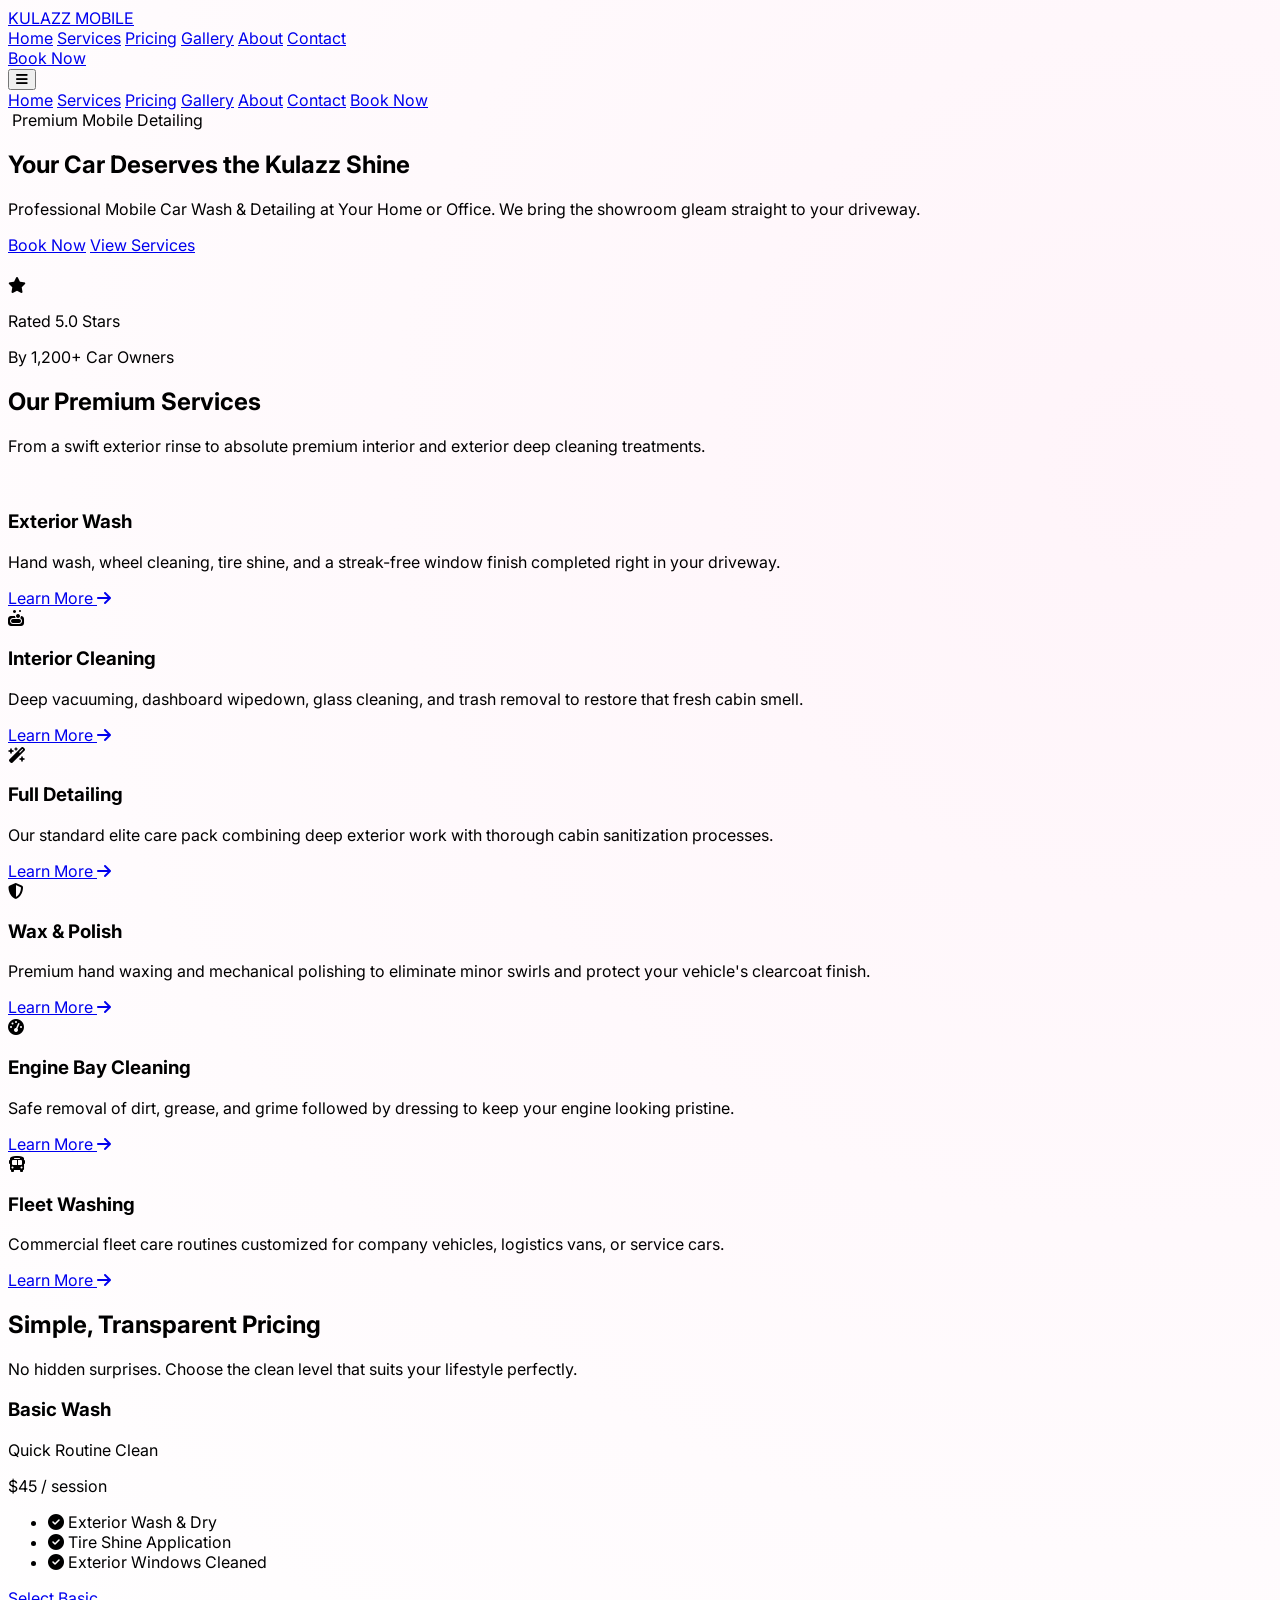
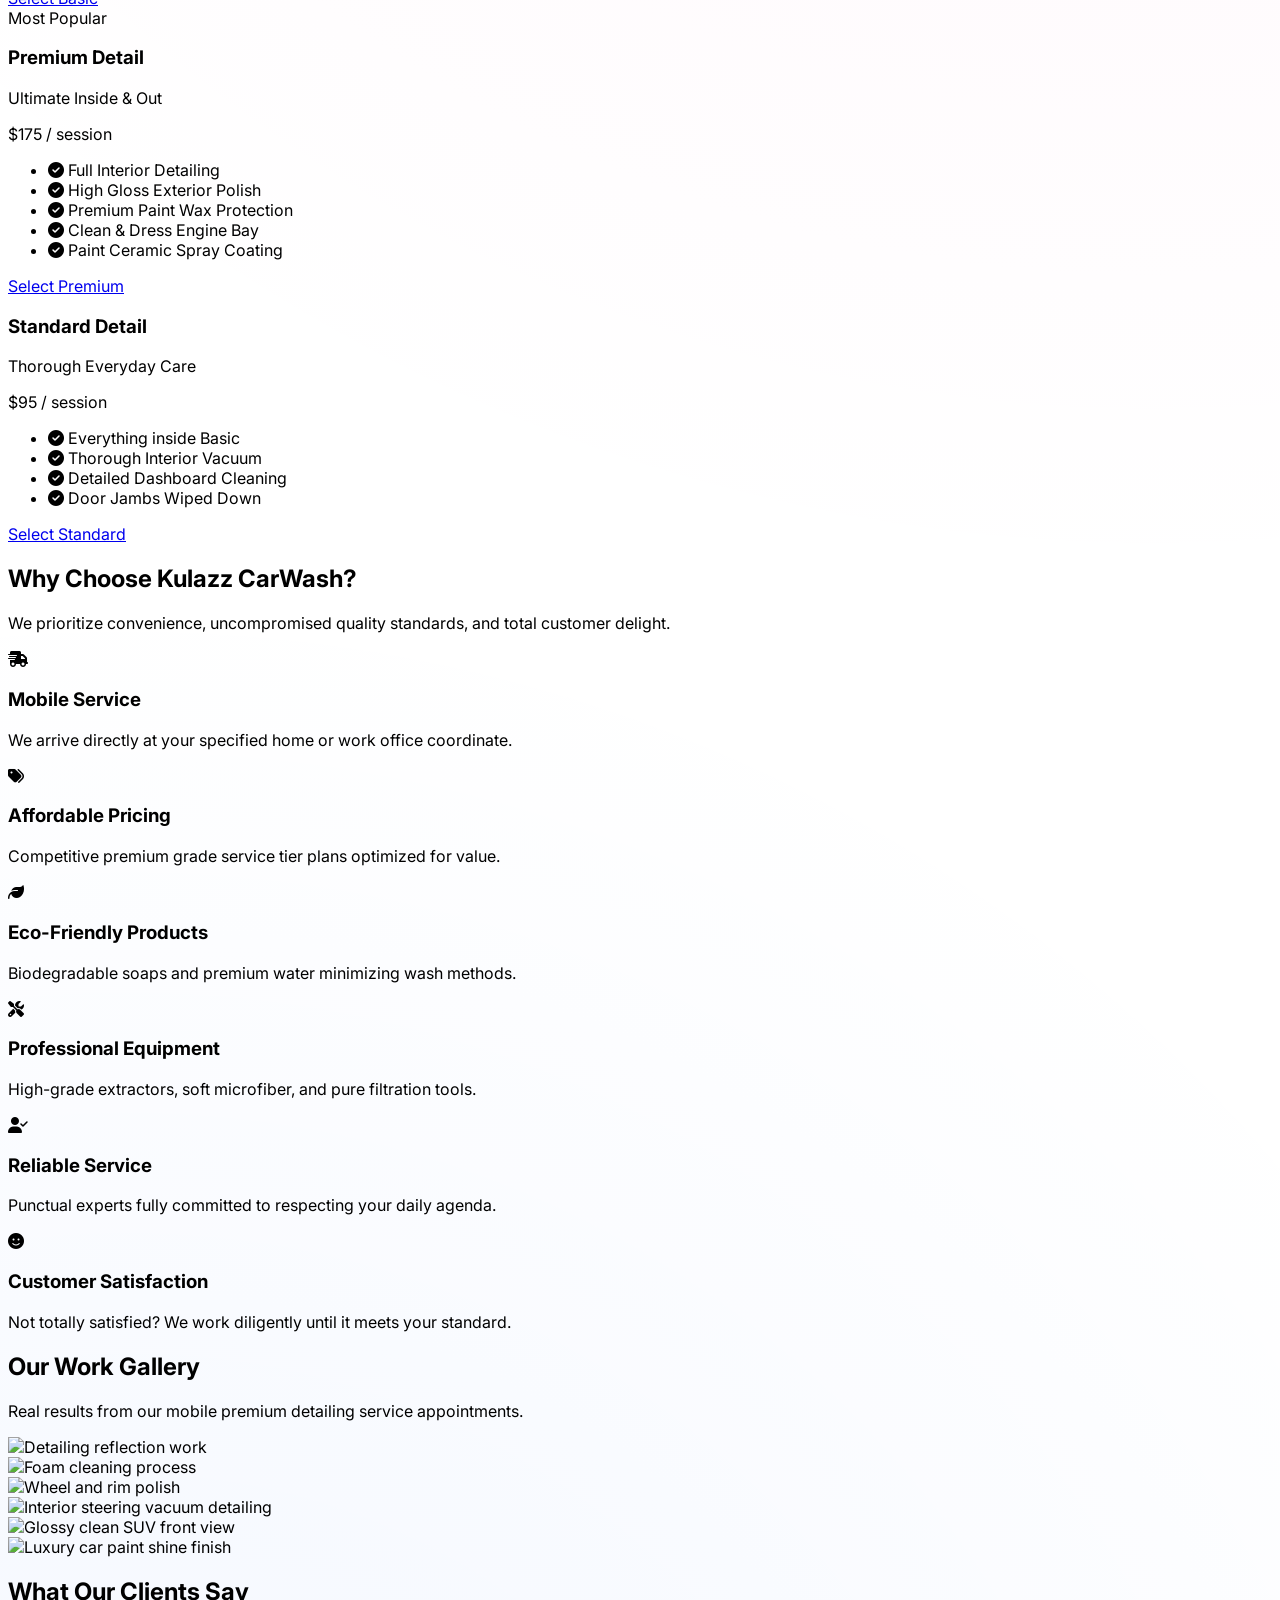
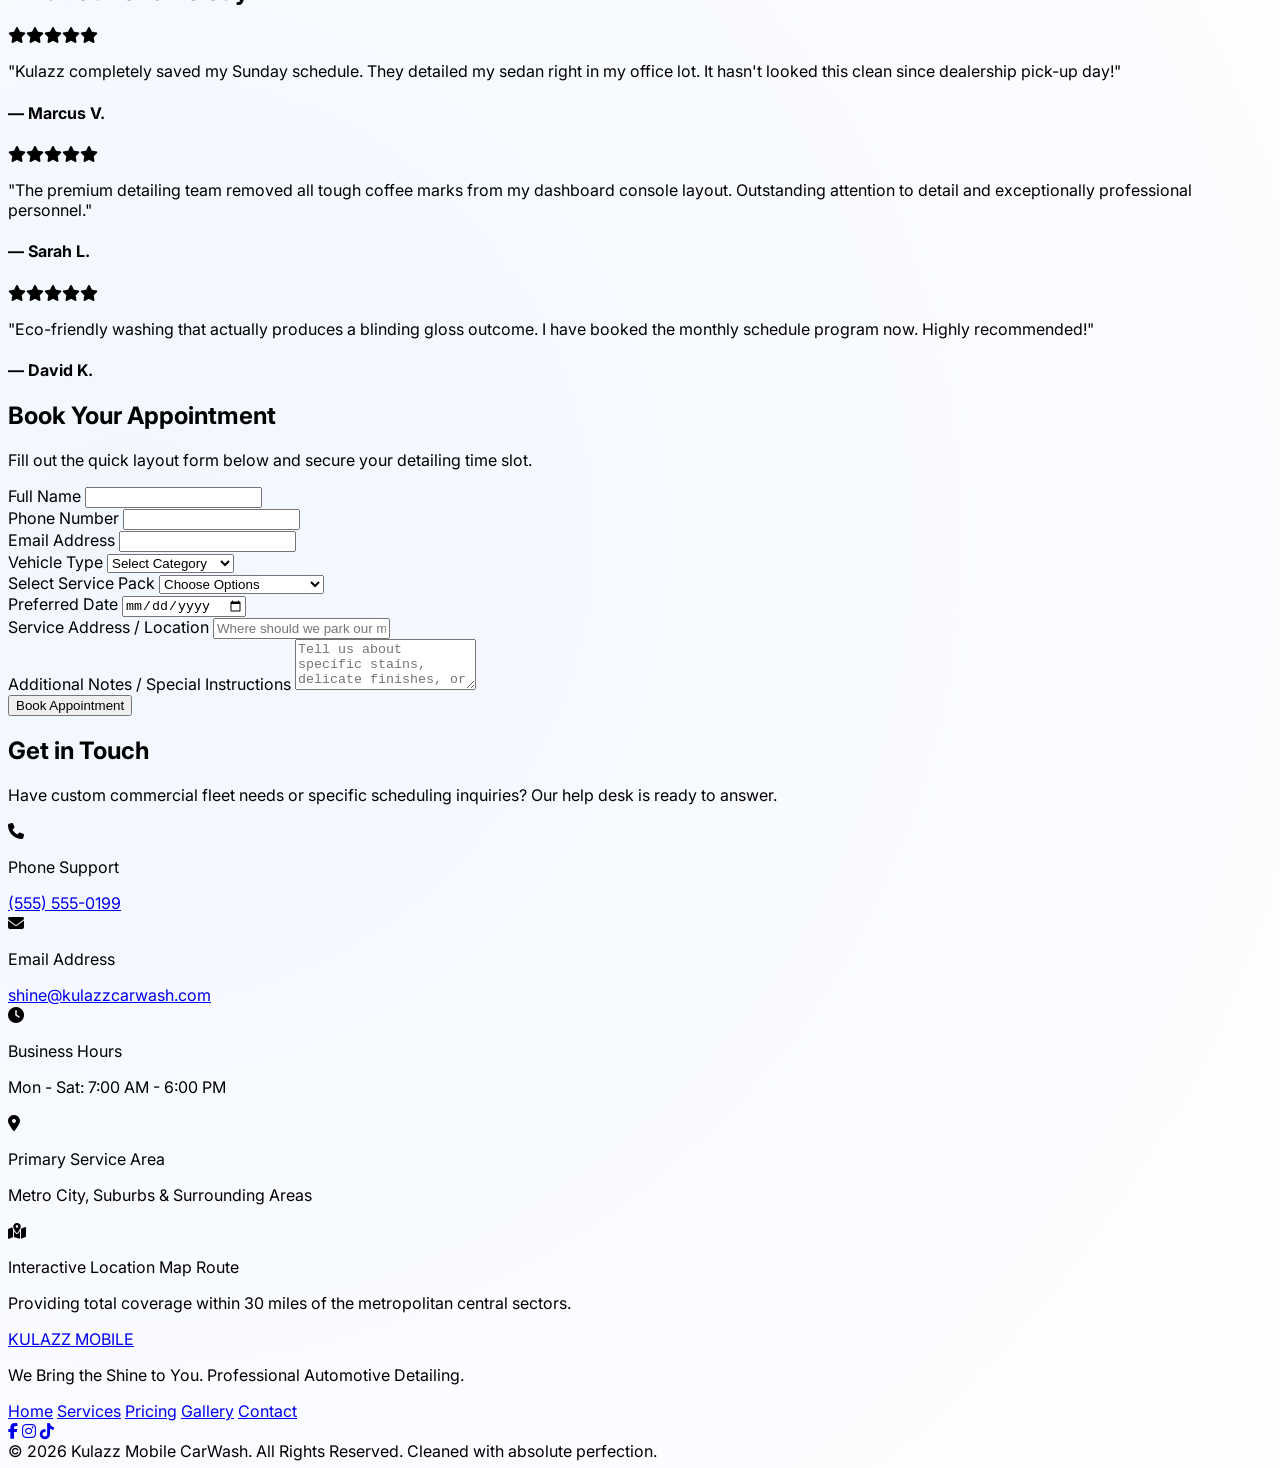
==== commit 63d9d4af: "Update index.html" ====
--- a/Demos/kulazzcw/index.html
+++ b/Demos/kulazzcw/index.html
@@ -103,7 +103,7 @@
             </div>
             <div class="relative flex justify-center">
                 <div class="w-full max-w-lg aspect-[4/3] rounded-3xl overflow-hidden shadow-2xl relative border-4 border-white">
-                    <img src="https://images.unsplash.com/photo-1601362840469-51e4d8d59085?auto=format&fit=crop&q=80&w=800" alt="Clean luxury sports car being detailed" class="w-full h-full object-cover">
+                    <img src="https://i.pinimg.com/originals/80/7b/5c/807b5c4b02e765bb4930b7c66662ef4b.gif" alt="" class="w-full h-full object-cover">
                     <div class="absolute bottom-4 left-4 bg-white/90 backdrop-blur-sm p-4 rounded-2xl shadow-lg flex items-center space-x-3">
                         <div class="bg-brandYellow p-2 rounded-xl text-slate-900"><i class="fa-solid fa-star"></i></div>
                         <div>
